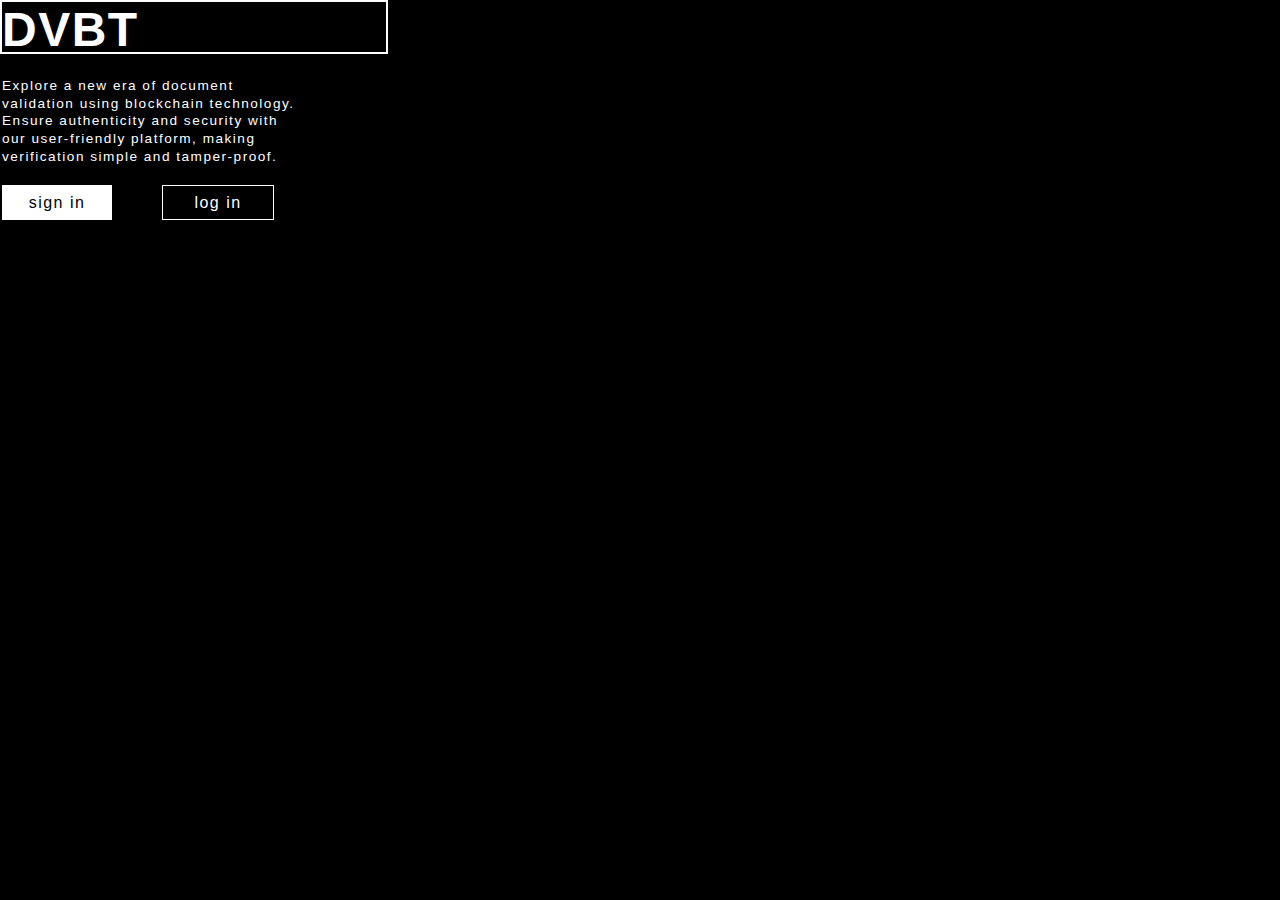
==== index.html @ f7b418b8 "basic webpage design" ====
<!DOCTYPE html>
<html lang="en">
<head>
    <meta charset="UTF-8">
    <meta name="viewport" content="width=device-width, initial-scale=1.0">
    <title>Document Validation</title>
    <link rel = "Stylesheet" href = "style.css">
    <link rel="stylesheet" href="https://cdnjs.cloudflare.com/ajax/libs/font-awesome/6.4.2/css/all.min.css" integrity="sha512-z3gLpd7yknf1YoNbCzqRKc4qyor8gaKU1qmn+CShxbuBusANI9QpRohGBreCFkKxLhei6S9CQXFEbbKuqLg0DA==" crossorigin="anonymous" referrerpolicy="no-referrer" />
</head>
<body>
    <div class="home">

        <div class="home-text">
            <div class="title">
                <h1>DVBT</h1>
            </div>
    
            <p>Explore a new era of document validation using blockchain technology. Ensure authenticity and security with our user-friendly platform, making verification simple and tamper-proof.</p>
            
            <div class="button">
                <div class="button-white">
                    sign in
                </div>
    
                <div class="button-black">
                   log in
                </div>
            </div>
        </div>
        
        <div class="home-img"> 

        </div>
    </div>
</body>
</html>
---- style.css ----
* {
    font-family: Arial;
    color:white;
    margin: 0px;
    padding: 0px;
    letter-spacing: 1.5px;
}

body {background-color: black;}

.home{
    border: 2px solid white;
    display: flex;
    justify-content: center;
    align-items: center;  
    width: 30% 
}

.home-text {
    height: 50px;
    width: 300px;   
}

.title{
    font-size: 1.5rem;
    margin-bottom: 20px;
}
.home-text  p{
    display: flex;
    font-size: 0.85rem;
    line-height: 1.3;
    margin-bottom: 20px;
    text-align: left;
}

.button{
    height: 35px;
    width: 300px;
    display: flex;
    
}

.button-white{
    padding: 5px;
    width: 100px;
    background-color: white;
    color: black;
    display: flex;
    justify-content: center;
    align-items: center;
}

.button-black{
    padding: 5px;
    width: 100px;
    border-style: solid;
    border-width: 1px;
    border-color: white;
    margin-left: 50px; 
    display: flex;
    justify-content: center;
    align-items: center; 
}

.home-img{
    height: 50px;
    width: 300px;  
}
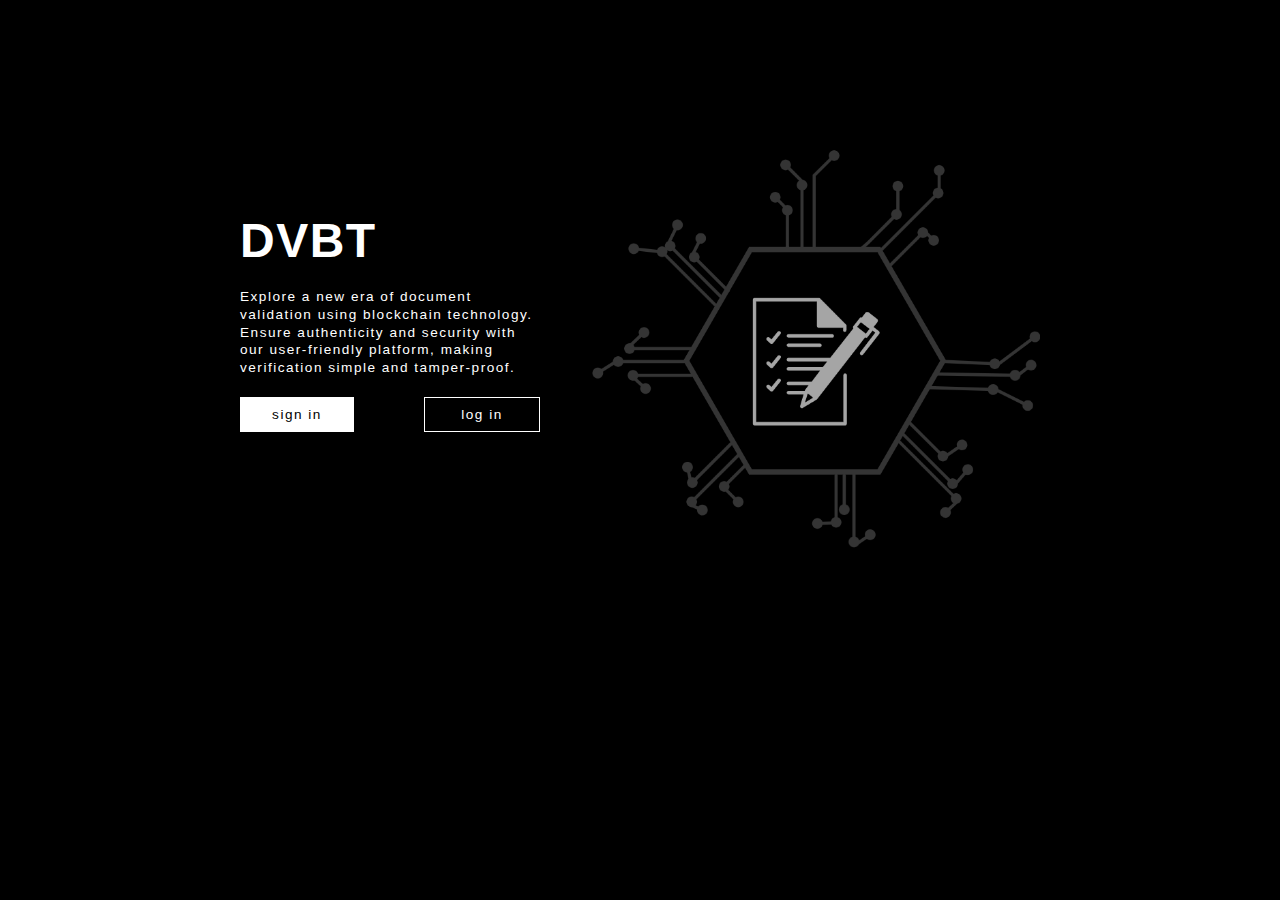
==== commit cfdab0df: "main page update" ====
--- a/index.html
+++ b/index.html
@@ -18,6 +18,7 @@
             <p>Explore a new era of document validation using blockchain technology. Ensure authenticity and security with our user-friendly platform, making verification simple and tamper-proof.</p>
             
             <div class="button">
+
                 <div class="button-white">
                     sign in
                 </div>
@@ -26,8 +27,15 @@
                    log in
                 </div>
             </div>
+
+            <div class="home-circle">
+                <i class="fa-solid fa-circle"></i>
+                <i class="fa-solid fa-circle"></i>
+                <i class="fa-solid fa-circle"></i>
+                <i class="fa-solid fa-circle"></i>
+            </div>
         </div>
-        
+
         <div class="home-img"> 
 
         </div>
--- a/style.css
+++ b/style.css
@@ -9,16 +9,18 @@
 body {background-color: black;}
 
 .home{
-    border: 2px solid white;
+    
     display: flex;
     justify-content: center;
     align-items: center;  
-    width: 30% 
+    height: 700px;
+   
 }
 
 .home-text {
-    height: 50px;
+    
     width: 300px;   
+    margin-right: 50px;
 }
 
 .title{
@@ -37,12 +39,12 @@
     height: 35px;
     width: 300px;
     display: flex;
-    
+    font-size: 0.85rem;
 }
 
 .button-white{
     padding: 5px;
-    width: 100px;
+    width: 110px;
     background-color: white;
     color: black;
     display: flex;
@@ -52,17 +54,31 @@
 
 .button-black{
     padding: 5px;
-    width: 100px;
+    width: 110px;
     border-style: solid;
     border-width: 1px;
     border-color: white;
-    margin-left: 50px; 
+    margin-left: 70px; 
     display: flex;
     justify-content: center;
     align-items: center; 
 }
 
+.home-circle{
+    margin-top: 35px;
+    display: flex;
+    justify-content: center;
+    align-items: center;
+}
+
+.home-circle i{
+    margin: 10px;
+}
 .home-img{
-    height: 50px;
-    width: 300px;  
+    
+    background-image: url('images/home_image.png');
+    background-size: cover;
+    object-fit: contain;
+    width: 450px;
+    height: 450px;  
 }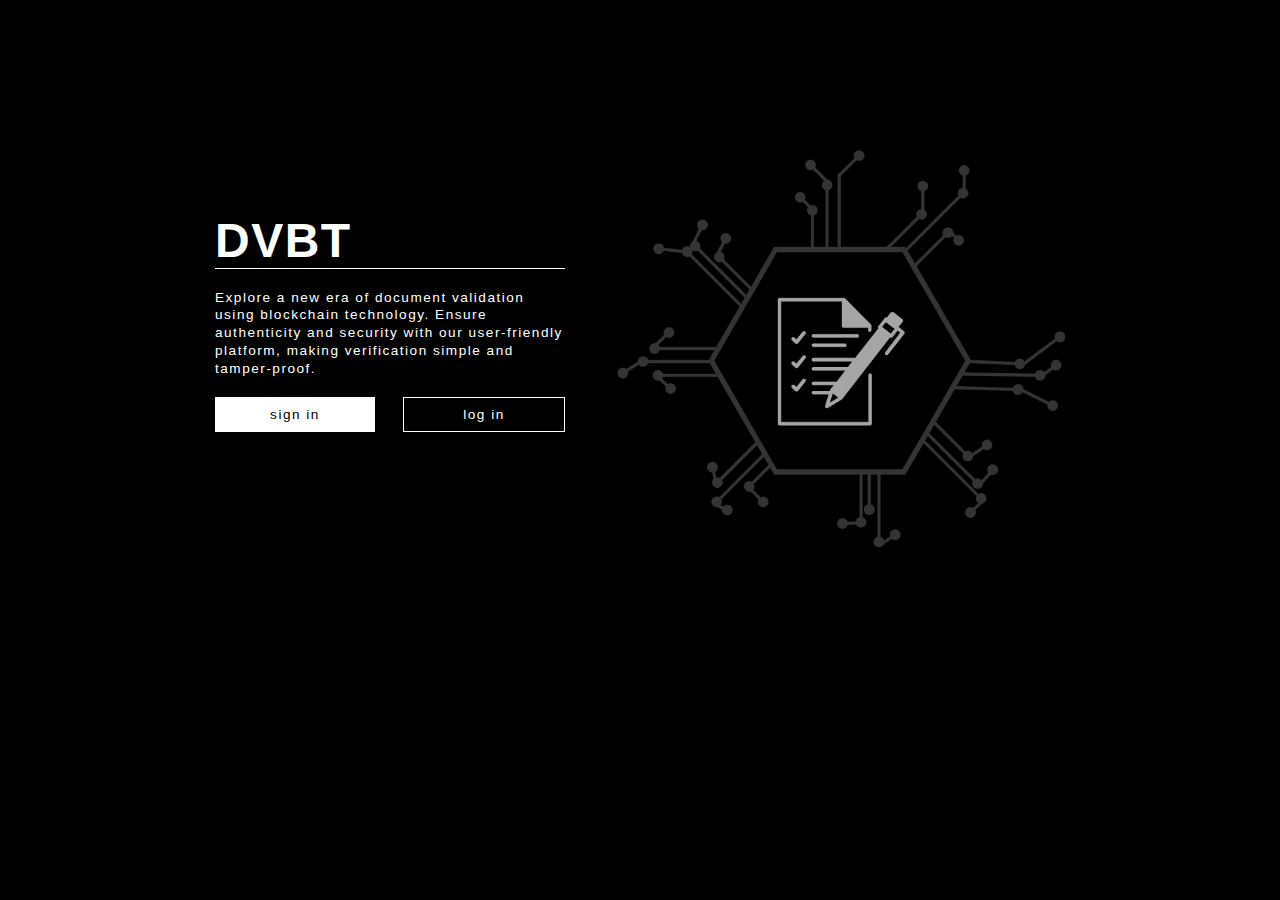
==== commit 62b249a8: "multiple pages added" ====
--- a/index.html
+++ b/index.html
@@ -3,7 +3,7 @@
 <head>
     <meta charset="UTF-8">
     <meta name="viewport" content="width=device-width, initial-scale=1.0">
-    <title>Document Validation</title>
+    <title>DVBT Home</title>
     <link rel = "Stylesheet" href = "style.css">
     <link rel="stylesheet" href="https://cdnjs.cloudflare.com/ajax/libs/font-awesome/6.4.2/css/all.min.css" integrity="sha512-z3gLpd7yknf1YoNbCzqRKc4qyor8gaKU1qmn+CShxbuBusANI9QpRohGBreCFkKxLhei6S9CQXFEbbKuqLg0DA==" crossorigin="anonymous" referrerpolicy="no-referrer" />
 </head>
--- a/style.css
+++ b/style.css
@@ -1,15 +1,13 @@
 * {
     font-family: Arial;
     color:white;
+    background-color: black;
     margin: 0px;
     padding: 0px;
     letter-spacing: 1.5px;
 }
 
-body {background-color: black;}
-
 .home{
-    
     display: flex;
     justify-content: center;
     align-items: center;  
@@ -18,17 +16,21 @@
 }
 
 .home-text {
-    
-    width: 300px;   
+    display:flex;
+    flex-direction: column;
+    justify-content: left ;
+    width: 350px;   
     margin-right: 50px;
 }
 
 .title{
     font-size: 1.5rem;
     margin-bottom: 20px;
-}
+    border-bottom: 1px solid white;
+}
+
 .home-text  p{
-    display: flex;
+    
     font-size: 0.85rem;
     line-height: 1.3;
     margin-bottom: 20px;
@@ -37,33 +39,40 @@
 
 .button{
     height: 35px;
-    width: 300px;
-    display: flex;
     font-size: 0.85rem;
+    display: flex;
+    justify-content: space-between;
+    width: 350px;
 }
 
 .button-white{
     padding: 5px;
-    width: 110px;
+    width: 150px;
     background-color: white;
     color: black;
     display: flex;
     justify-content: center;
     align-items: center;
 }
+.button-white:hover{
+    background-color: black;
+    color: white;
+    border: 1px solid white;
+
+}
 
 .button-black{
     padding: 5px;
-    width: 110px;
-    border-style: solid;
-    border-width: 1px;
-    border-color: white;
-    margin-left: 70px; 
+    width: 150px;
+    border: 1px solid white; 
     display: flex;
     justify-content: center;
     align-items: center; 
 }
-
+.button-black:hover{
+    background-color: white;
+    color: black;
+}
 .home-circle{
     margin-top: 35px;
     display: flex;
@@ -72,13 +81,159 @@
 }
 
 .home-circle i{
+    color: #CECECE;
     margin: 10px;
 }
+
+.home-circle i:hover{
+    color: white;
+}
 .home-img{
     
     background-image: url('images/home_image.png');
     background-size: cover;
     object-fit: contain;
     width: 450px;
-    height: 450px;  
-}+    height: 450px;
+    transition: 1.5s ease-in;  
+}
+.home-img:hover{
+    width: 480px;
+    height: 480px;  
+}
+
+.navbar{
+    height:120px;
+    display: flex;
+    align-items: center;
+    justify-content: space-between;
+}
+
+.cube-logo{
+    background-image: url("images/cube_logo.png");
+    height: 100px;
+    width: 100px;
+    background-size: cover;
+    object-fit: contain;
+    margin-left: 50px;
+}
+
+.avatar-logo{
+    background-image: url("images/avatar_logo.png");
+    height: 80px;
+    width: 80px;
+    background-size: cover;
+    object-fit: contain;
+    margin-right: 60px;
+}
+
+.welcome{
+    display: flex;
+    flex-direction: column;
+    justify-content: center;
+    align-items: center;
+}
+
+.welcome-avatar{
+    background-image: url("images/avatar_logo.png");
+    height: 250px;
+    width: 250px;
+    background-size: cover;
+    object-fit: contain;
+}
+
+.welcome-text{
+    border-bottom: 1px solid white;
+    padding-bottom: 10px;
+    text-align: center;
+    width: 460px;
+    display: block;
+    font-size: 1.2rem;
+    margin-bottom: 20px;
+}
+
+.upload{
+    display: flex;
+    flex-direction: column;
+    justify-content: center;
+    align-items: center;
+    
+}
+
+.doc-details{
+    display: flex;
+    justify-content: center;
+    align-items: center;
+    flex-direction: column;
+    height: 250px;
+}
+
+.doc-field{
+    margin-bottom: 30px;
+}
+
+input{
+    width: 350px;
+    height: 45px;
+    border: 1px solid white;
+}
+
+.search-field{
+    width: 350px;
+    display: flex;
+    justify-content: center;
+    align-items: center;
+    margin-bottom: 20px;
+
+}
+
+.search-field input{
+   
+    
+}
+
+.search-field i{
+    width: 50px;
+    height: 45px;
+    font-size: 1.2rem;
+    display: flex;
+    justify-content: center;
+    align-items: center;
+    color: black;
+    background-color: white;
+}
+.document-pannel{
+    display: flex;
+    justify-content: center;
+    align-items: start;
+}
+.doc-preview{
+    border: 1px solid white;
+    height: 400px;
+    width: 370px;
+    text-align: center;
+    margin-right: 30px;
+    
+}
+
+.doc-info{
+    border: 1px solid white;
+    height: 400px;
+    width: 580px;
+}
+
+ul {
+    display: flex;
+    list-style-type: none;
+    justify-content: space-evenly;
+    font-size: 1.2rem;
+    border-bottom: 1px solid white;
+    padding:5px 0px 5px 0px;
+}
+
+.doc-list{
+    display: flex;
+    align-items: center;
+    justify-content: space-evenly;
+    width: 580px;
+}
